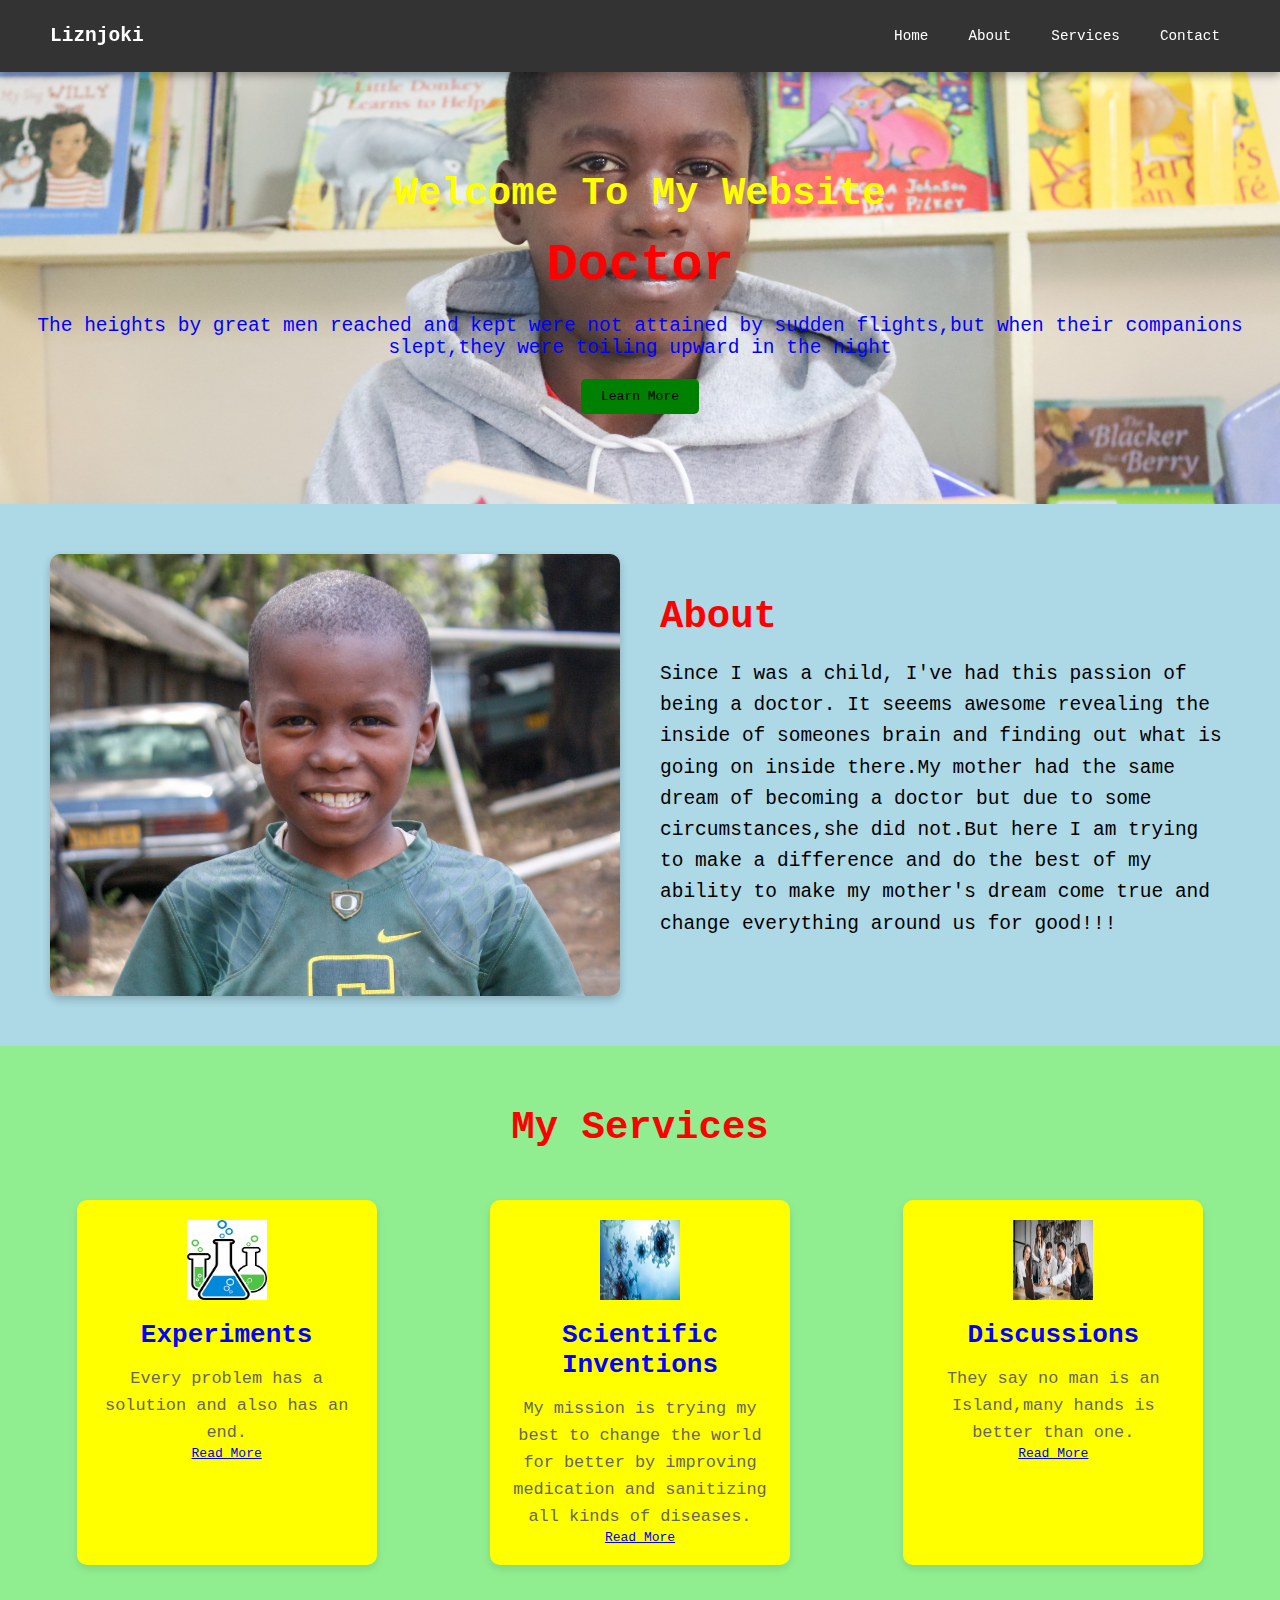
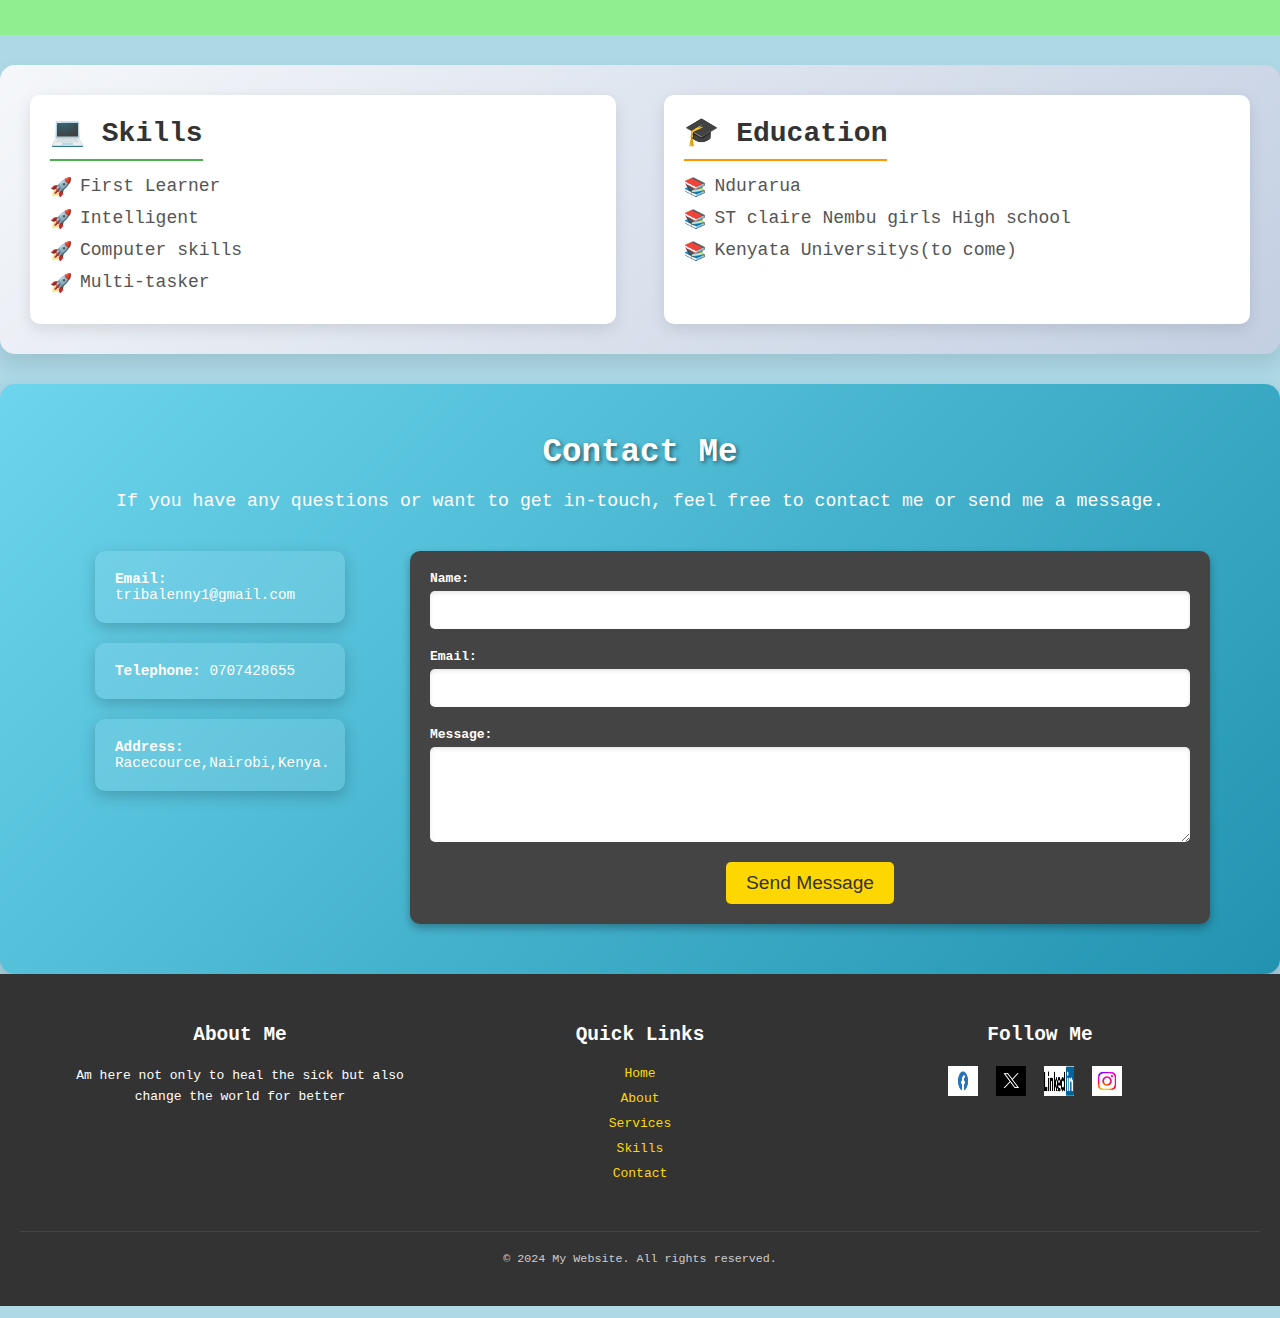
==== index.html @ ae9fb1a0 "first commit" ====
<html>
<head>
<title>Liznjoki Website
</title>
<link rel="stylesheet" type="text/css" href="styles.css">
</head>
<body>
<!-- Top Nav bar -->
    <nav class="navbar">
        <div class="logo">Liznjoki</div>
        <ul class="nav-links">
            <li><a href="index.html">Home</a></li> <!-- Reloads the page -->
            <li><a href="about.html">About</a></li>
            <li><a href="services.html">Services</a></li>
            <li><a href="contact.html">Contact</a></li>
        </ul>
    </nav>

<!--hero section-->
<section id="hero" class="hero-section">
<div class="hero-content">
	<h2>Welcome To My Website</h2>
	<h1>Doctor</h1>
	<p>The heights by great men reached and kept were not attained by sudden flights,but when their companions slept,they were toiling upward in the night</p>
	<a href="#about" class="button-primary">Learn More</a>
</div>
</section>

<!--about section-->
<section id="about" class="about-section">
	<div class="image-container">
		<img src="images/profile.jpg">
	</div>
	<div class="text-container">
		<h2>About</h2>
		<p>Since I was a child, I've had this passion of being a doctor. It seeems awesome revealing the inside of someones brain and finding out what is going on inside there.My mother had the same dream of becoming a doctor but due to some circumstances,she did not.But here I am trying to make a difference and do the best of my ability to make my mother's dream come true and change everything around us for good!!!</p>
	</div>
</section>

<!-- Services Section -->
    <section id="services" class="services-section">
        <h2>My Services</h2>
        <div class="services-container">
            <div class="service-box">
                <img src="images/service1.png" alt="Service 1">
                <h3>Experiments</h3>
                <p>Every problem has a solution and also has an end.</p>
                <a href="#">Read More</a>
            </div>
            <div class="service-box">
                <img src="images/service2.jfif" alt="Service 2">
                <h3>Scientific Inventions</h3>
                <p>My mission is trying my best to change the world for better by improving medication and sanitizing all kinds of diseases.</p>
                <a href="#">Read More</a>
            </div>
            <div class="service-box">
                <img src="images/service3.jfif" alt="Service 3">
                <h3>Discussions</h3>
                <p>They say no man is an Island,many hands is better than one.</p>
                <a href="#">Read More</a>
            </div>
        </div>
    </section>

    <!-- Skills & Education Section -->
    <section id="skills-education" class="skills-education-section">
        <div class="skills">
            <h2>💻 Skills</h2>
            <ul>
                <li>First Learner</li>
                <li>Intelligent</li>
                <li>Computer skills</li>
                <li>Multi-tasker</li>
                <!-- Add more skills as needed -->
            </ul>
        </div>
        <div class="education">
            <h2>🎓 Education</h2>
            <ul>
                <li>Ndurarua</li>
                <li>ST claire Nembu girls High school</li>
                <li>Kenyata Universitys(to come)</li>
               <!-- Add more education items as needed -->
            </ul>
        </div>
    </section>	

    <!--contact section-->
    <section id="contact" class="contact-section">
    <h2>Contact Me</h2>
    <p>If you have any questions or want to get in-touch, feel free to contact me or send me a message.</p>
    <div class="contact-container">
    <div class="contact-info">
    <div class="contact-card">
    <span class="icon"></span>
    <p><b>Email:</b> tribalenny1@gmail.com</p>
     </div>
 <div class="contact-card">
    <span class="icon"></span>
    <p><b>Telephone:</b> 0707428655</p>
</div>
 <div class="contact-card">
    <span class="icon"></span>
    <p><b>Address:</b> Racecource,Nairobi,Kenya.</p>
</div>
     </div>
     
     <!--contact form-->
 <div class="contact-form">
 	<form action="#''" method="post">
 		<div class="form-group">
 			<label for="name">Name:</label>
 			<input type="text" id="name" name="name" required>
 		</div>
 		<div class="form-group">
 			<label for="email">Email:</label>
 			<input type="email" id="email" name="email" required>
 		</div>
 		<div class="form-group">
 			<label for="message">Message:</label>
 			<textarea id="message" name="message" rows="5" required>
 			</textarea>
 		</div>
 		<button type="submit">Send Message</button>
 		</form>
 </div>
     </div>
 </section>

 <!--footer section-->
    <footer class="footer">
        <div class="footer-container">
            <div class="footer-about">
                <h3>About Me</h3>
                <p>Am here not only to heal the sick but also change the world for better</p>
            </div>
            <div class="footer-links">
                <h3>Quick Links</h3>
                <ul>
                    <li><a href="index.html">Home</a></li> <!-- Reloads the page -->
                    <li><a href="#about">About</a></li>
                    <li><a href="#services">Services</a></li>
                    <li><a href="#contact">Skills</a></li>
                    <li><a href="#contact">Contact</a></li>
                </ul>
            </div>
            <div class="footer-social">
                <h3>Follow Me</h3>
                <a href="#"><img src="images/facebook.png" alt="Facebook"></a>
                <a href="#"><img src="images/twitter.png" alt="Twitter"></a>
                <a href="#"><img src="images/linkedin.png" alt="LinkedIn"></a>
                <a href="#"><img src="images/instagram.jfif" alt="Instagram"></a>
            </div>
        </div>
        <div class="footer-bottom">
            <p>&copy; 2024 My Website. All rights reserved.</p>
        </div>
    </footer>
<!-- Link to external JavaScript file -->
<script src="scripts.js"></script>





</body>
</html>
---- styles.css ----
/* General reset */
* {
    margin: 0;
    padding: 0;
    box-sizing: border-box;
}

/* Body styling */
body {
    background-color: lightblue;
    font-family: monospace;
}

/* Navbar styling */
.navbar {
    background-color: #333;
    padding: 25px 50px 25px 50px;
    display: flex;
    justify-content: space-between;
    align-items: center;
    position: sticky;
    top: 0;
    z-index: 1000;
    box-shadow: 0px 4px 8px rgba(0, 0, 0, 0.3);
}

/* Logo styling */
.logo {
    font-size: 1.5em;
    color: #fff;
    font-weight: bold;
}

/* Nav links styling */
.nav-links {
    list-style: none;
    display: flex;
    gap: 20px;
}

.nav-links li {
    position: relative;
}

.nav-links a {
    text-decoration: none;
    color: #fff;
    font-size: 1.1em;
    padding: 5px 10px;
    transition: color 0.3s ease;
}

/* Hover effect for nav links */
.nav-links a:hover {
    color: #FFD700;
}

/* Fancy underline effect */
.nav-links a::after {
    content: '';
    display: block;
    width: 0;
    height: 2px;
    background: #FFD700;
    transition: width 0.3s;
    position: absolute;
    bottom: -2px;
    left: 0;
}

.nav-links a:hover::after {
    width: 100%;
}

/* Hero section */
.hero-section{
    background: url('images/hero.jpg') no-repeat center center/cover;
    text-align: center;
    color: red;
    padding: 100px 20px;
}

.hero-content h2{
    font-size: 3em;
    margin-bottom: 20px;
    color: yellow;
}

.hero-content h1{
    font-size: 4em;
    margin-bottom: 20px;
    color: red;
}
.hero-content p{
    font-size: 1.5em;
    margin-bottom: 30px;
    color: blue;
}
.button-primary{
    background-color:green;
    color: black;
    padding: 10px 20px;
    text-decoration: none;
    border-radius: 5px;
}

/* Styling for the image and text section */
.about-section {
    display: flex;
    align-items: center;
    padding: 50px;
    background-color: lightblue;
}

.image-container {
    flex: 1;
    padding-right: 20px;
}

.image-container img {
    width: 100%;
    height: auto;
    border-radius: 10px;
    box-shadow: 0px 4px 8px rgba(0, 0, 0, 0.2);
}

.text-container {
    flex: 1;
    padding-left: 20px;
}

.text-container h2 {
    font-size: 3em;
    margin-bottom: 20px;
    color: red;
}

.text-container p {
    font-size: 1.5em;
    line-height: 1.6;
    margin-bottom: 15px;
}

/* Services Section Styling */
.services-section {
    padding: 60px 20px;
    background-color: lightgreen;
    text-align: center;
}

.services-section h2 {
    font-size: 3em;
    margin-bottom: 40px;
    color: red;
}

.services-container {
    display: flex;
    justify-content: space-around;
    flex-wrap: wrap;
}

.service-box {
    background-color: yellow;
    padding: 20px;
    margin: 10px;
    border-radius: 10px;
    box-shadow: 0px 4px 8px rgba(0, 0, 0, 0.1);
    max-width: 300px;
    text-align: center;
    transition: transform 0.3s ease, box-shadow 0.3s ease;
}

.service-box img {
    width: 80px;
    height: 80px;
    margin-bottom: 20px;
}

.service-box h3 {
    font-size: 2em;
    margin-bottom: 15px;
    color: blue;
}

.service-box p {
    font-size: 1.3em;
    color: #666;
    line-height: 1.6;
}

.service-box:hover {
    transform: translateY(-10px);
    box-shadow: 0px 6px 12px rgba(0, 0, 0, 0.2);
}


/* Skills & Education Section Styling */
.skills-education-section {
    display: flex;
    justify-content: space-between;
    padding: 30px;
    background: linear-gradient(135deg, #f5f7fa, #c3cfe2); /* Subtle gradient background */
    border-radius: 15px;
    box-shadow: 0 10px 20px rgba(0, 0, 0, 0.1); /* Soft shadow for depth */
    margin: 30px 0;
}

.skills, .education {
    width: 48%; /* Each section takes up 48% of the width */
    padding: 20px;
    background: #fff;
    border-radius: 10px;
    box-shadow: 0 5px 15px rgba(0, 0, 0, 0.1); /* Shadow for individual sections */
    transition: transform 0.3s ease; /* Smooth hover effect */
}

.skills:hover, .education:hover {
    transform: translateY(-10px); /* Lift on hover */
}

.skills h2, .education h2 {
    font-size: 28px;
    margin-bottom: 15px;
    color: #333; /* Dark text color */
    border-bottom: 2px solid #4CAF50; /* Green underline for Skills */
    padding-bottom: 10px;
    display: inline-block;
}

.education h2 {
    border-bottom-color: #ff9800; /* Orange underline for Education */
}

.skills ul, .education ul {
    list-style-type: none;
    padding: 0;
}

.skills ul li, .education ul li {
    font-size: 18px;
    margin-bottom: 12px;
    color: #555; /* Medium text color */
    padding-left: 30px; /* Space for custom icons */
    position: relative;
}

.skills ul li::before {
    content: "🚀 "; /* Rocket icon for skills */
    color: #4CAF50; /* Green color */
    position: absolute;
    left: 0;
    top: 0;
    font-size: 18px;
}

.education ul li::before {
    content: "📚 "; /* Book icon for education */
    color: #ff9800; /* Orange color */
    position: absolute;
    left: 0;
    top: 0;
    font-size: 18px;
}

/* Contact Section Styling */
.contact-section {
    background: linear-gradient(135deg, #6dd5ed, #2193b0); /* Blue gradient background */
    background-color: lightblue;
    color: #fff;
    padding: 50px;
    text-align: center;
    border-radius: 15px;
    box-shadow: 0 10px 20px rgba(0, 0, 0, 0.2); /* Soft shadow */
}

.contact-info{
    color: black;
}

.contact-section h2 {
    font-size: 2.5em;
    margin-bottom: 20px;
    text-shadow: 2px 2px 4px rgba(0, 0, 0, 0.5); /* Text shadow for the title */
}

.contact-section p {
    font-size: 1.4em;
    margin-bottom: 40px;
}

.contact-container {
    display: flex;
    justify-content: center;
    gap: 40px;
    flex-wrap: wrap;
    align-items: flex-start; /* Aligns the top of the form and info section */
}

.contact-info {
    flex: 1; /* Takes up less space */
    min-width: 250px; /* Ensures a minimum width */
    max-width: 300px; /* Optional: limit the max width */
    margin-bottom: 30px;
    text-align: center;
    display: flex;
    flex-direction: column;
    align-items: center;
    gap: 20px;
}

.contact-info h3 {
    font-size: 2em;
    margin-bottom: 10px;
}

.contact-info p {
    font-size: 1em;
    margin: 5px 0;
}

.contact-card {
    background: rgba(255, 255, 255, 0.1); /* Transparent white background */
    padding: 20px;
    border-radius: 10px;
    box-shadow: 0 5px 15px rgba(0, 0, 0, 0.2); /* Shadow for card effect */
    transition: transform 0.3s ease, box-shadow 0.3s ease;
    width: 250px;
    text-align: left;
}

.contact-card:hover {
    transform: translateY(-10px); /* Lift on hover */
    box-shadow: 0 10px 25px rgba(0, 0, 0, 0.3); /* Stronger shadow on hover */
}

.contact-card .icon {
    font-size: 1.5em; /* Adjust size for Unicode */
    width: 24px; /* Size for SVG icons */
    height: 24px; /* Size for SVG icons */
    fill: #ff9800; /* Color for SVG icons */
    color: #ff9800; /* Color for Unicode symbols */
    margin-right: 10px;
    vertical-align: middle;
}

.contact-card i {
    font-size: 2em;
    color: #fff;
    margin-bottom: 10px;
}

.contact-card p {
    font-size: 1.1em;
    margin: 0;
    color: #fff;
}

.contact-card strong {
    display: block;
    margin-bottom: 5px;
    color: #ffee58; /* Yellow color for labels */
}

.contact-form {
    flex: 2; /* Takes up more space than contact info */
    max-width: 800px; /* Set a larger max-width if needed */    
    /*margin: 0 auto;*/
    background-color: #444;
    padding: 20px;
    border-radius: 10px;
    box-shadow: 0px 4px 8px rgba(0, 0, 0, 0.3);
}

.form-group {
    margin-bottom: 20px;
    text-align: left;
}

.form-group label {
    display: block;
    margin-bottom: 5px;
    font-weight: bold;
}

.form-group input,
.form-group textarea {
    width: 100%;
    padding: 10px;
    font-size: 1em;
    border: none;
    border-radius: 5px;
    box-shadow: inset 0px 2px 4px rgba(0, 0, 0, 0.1);
}

.form-group input:focus,
.form-group textarea:focus {
    outline: none;
    box-shadow: inset 0px 2px 4px rgba(0, 0, 0, 0.3);
}

button[type="submit"] {
    background-color: #FFD700;
    color: #333;
    font-size: 1.2em;
    padding: 10px 20px;
    border: none;
    border-radius: 5px;
    cursor: pointer;
    transition: background-color 0.3s ease;
}

button[type="submit"]:hover {
    background-color: #FFA500;
}
/* Footer Styling */
.footer {
    background-color: #333;
    color: #fff;
    padding: 40px 20px;
    text-align: center;
}

.footer-container {
    display: flex;
    justify-content: space-between;
    flex-wrap: wrap;
    max-width: 1200px;
    margin: 0 auto;
}

.footer-about,
.footer-links,
.footer-social {
    flex: 1;
    margin: 10px;
}

.footer-about h3,
.footer-links h3,
.footer-social h3 {
    font-size: 1.5em;
    margin-bottom: 20px;
}

.footer-about p {
    font-size: 1em;
    line-height: 1.6;
}

.footer-links ul {
    list-style-type: none;
    padding: 0;
}

.footer-links li {
    margin-bottom: 10px;
}

.footer-links a {
    color: #FFD700;
    text-decoration: none;
    transition: color 0.3s ease;
}

.footer-links a:hover {
    color: #FFA500;
}

.footer-social a {
    margin-right: 10px;
}

.footer-social img {
    width: 30px;
    height: 30px;
    transition: transform 0.3s ease;
}

.footer-social img:hover {
    transform: scale(1.2);
}

.footer-bottom {
    margin-top: 30px;
    border-top: 1px solid #444;
    padding-top: 20px;
    font-size: 0.9em;
    color: #ccc;
}

/* Responsive Navbar */
@media (max-width: 768px) {
    .nav-links {
        flex-direction: column;
        gap: 10px;
        text-align: center;
    }

    .navbar {
        flex-direction: column;
    }

    .image-text-section {
        flex-direction: column;
        padding: 20px;
    }

    .image-container,
    .text-container {
        padding: 0;
    }

    .image-container {
        margin-bottom: 20px;
    }

    .text-container h2 {
        text-align: center;
    }

    .services-container {
        flex-direction: column;
        align-items: center;
    }

    .service-box {
        max-width: 100%;
        margin-bottom: 20px;
    }

    .contact-section {
        padding: 30px;
    }

    .contact-form {
        padding: 15px;
    }

    .footer-container {
        flex-direction: column;
    }
}
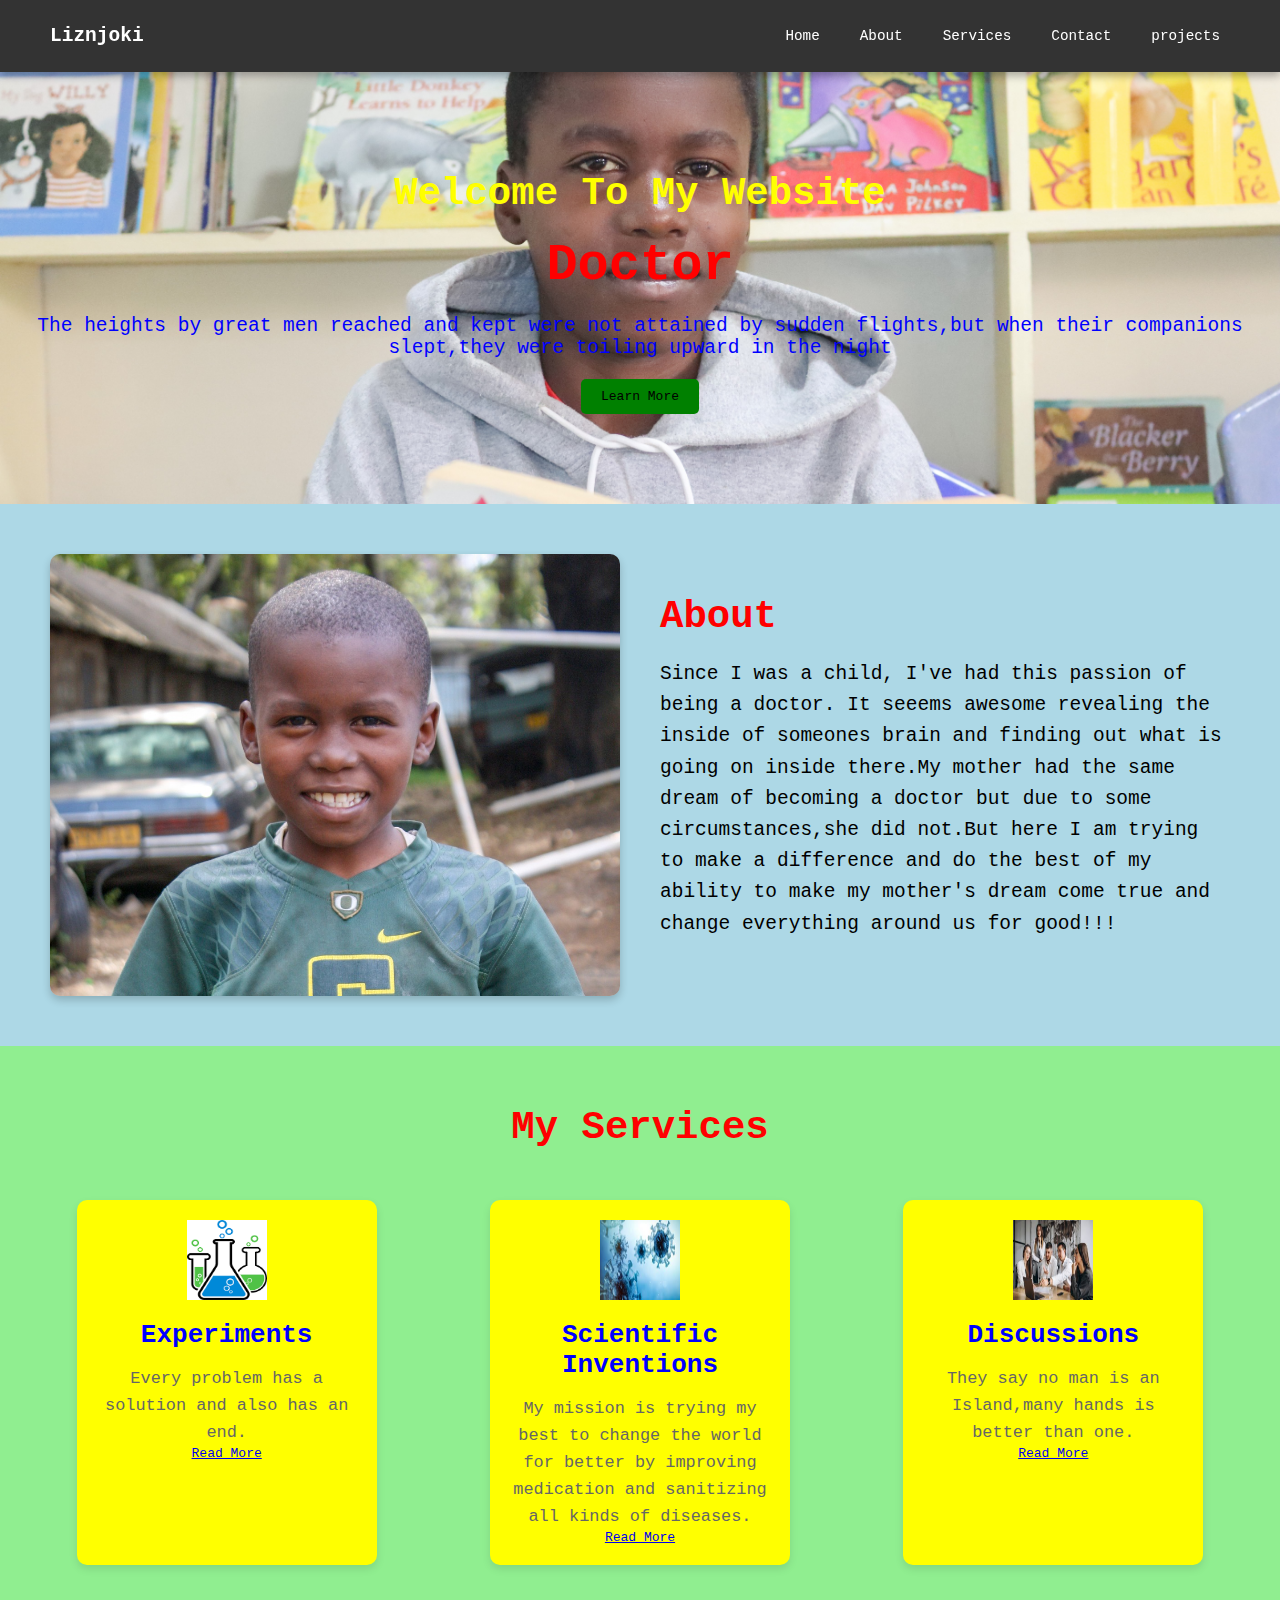
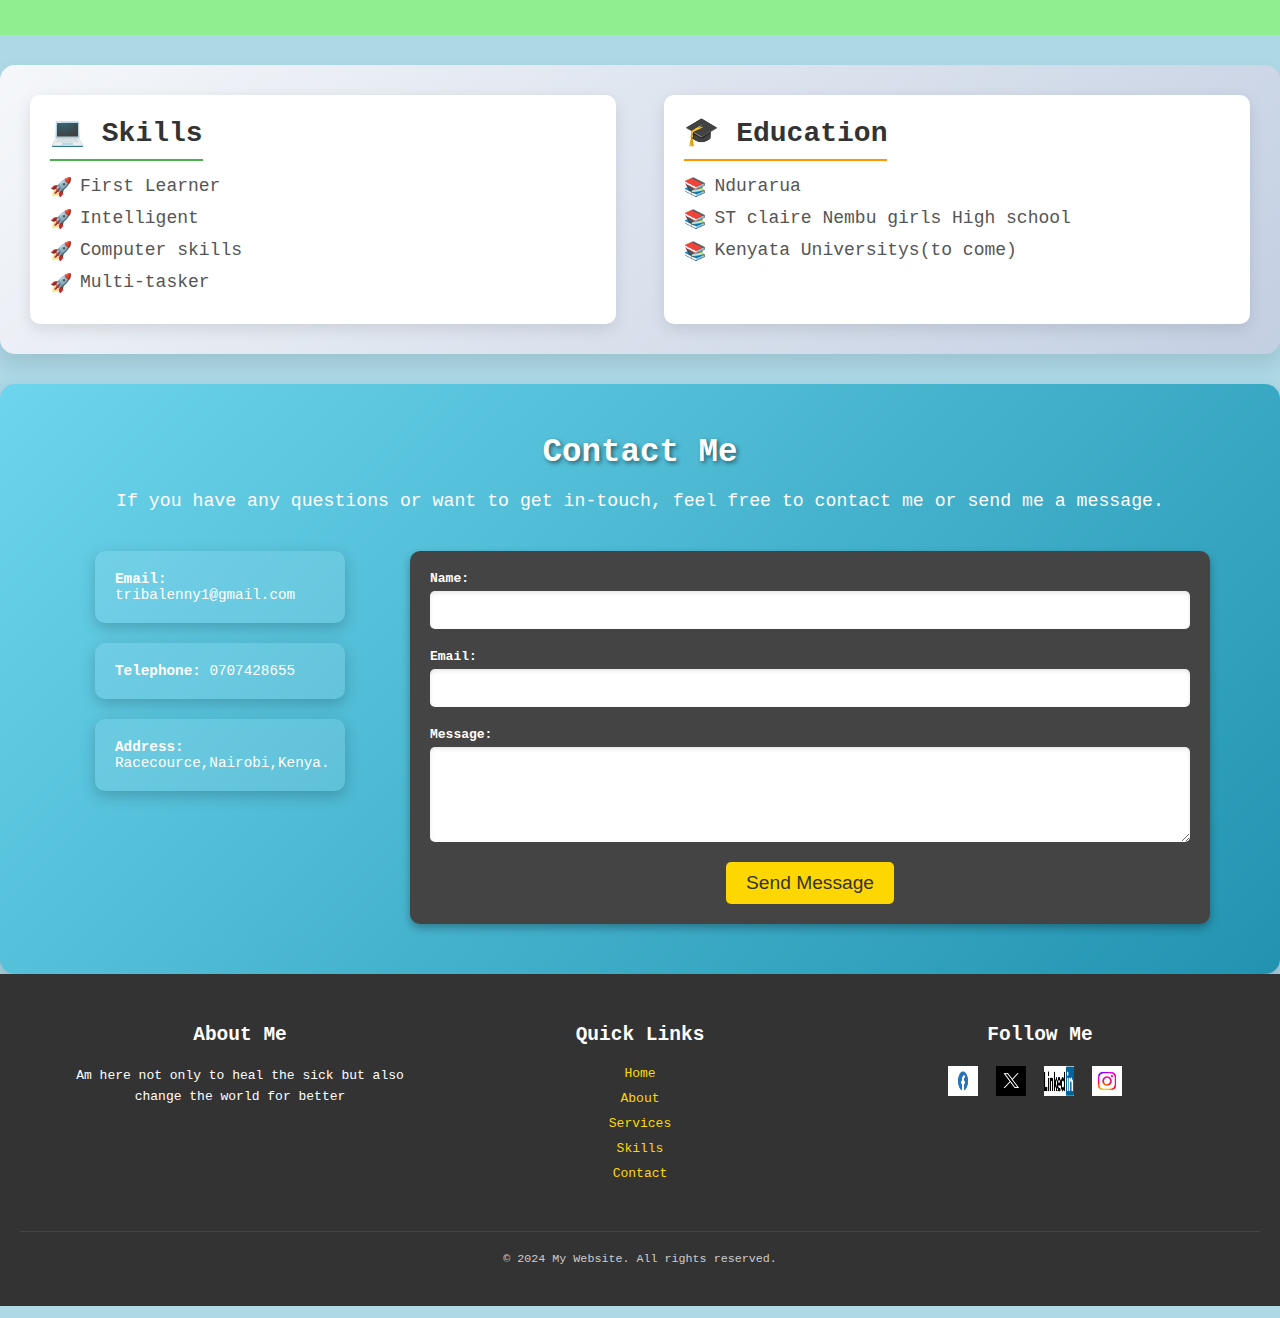
==== commit d413146c: "creation of new project" ====
--- a/index.html
+++ b/index.html
@@ -13,6 +13,7 @@
             <li><a href="about.html">About</a></li>
             <li><a href="services.html">Services</a></li>
             <li><a href="contact.html">Contact</a></li>
+            <li><a href="projects.html">projects</a></li>
         </ul>
     </nav>
 
@@ -43,6 +44,8 @@
         <div class="services-container">
             <div class="service-box">
                 <img src="images/service1.png" alt="Service 1">
+
+
                 <h3>Experiments</h3>
                 <p>Every problem has a solution and also has an end.</p>
                 <a href="#">Read More</a>
